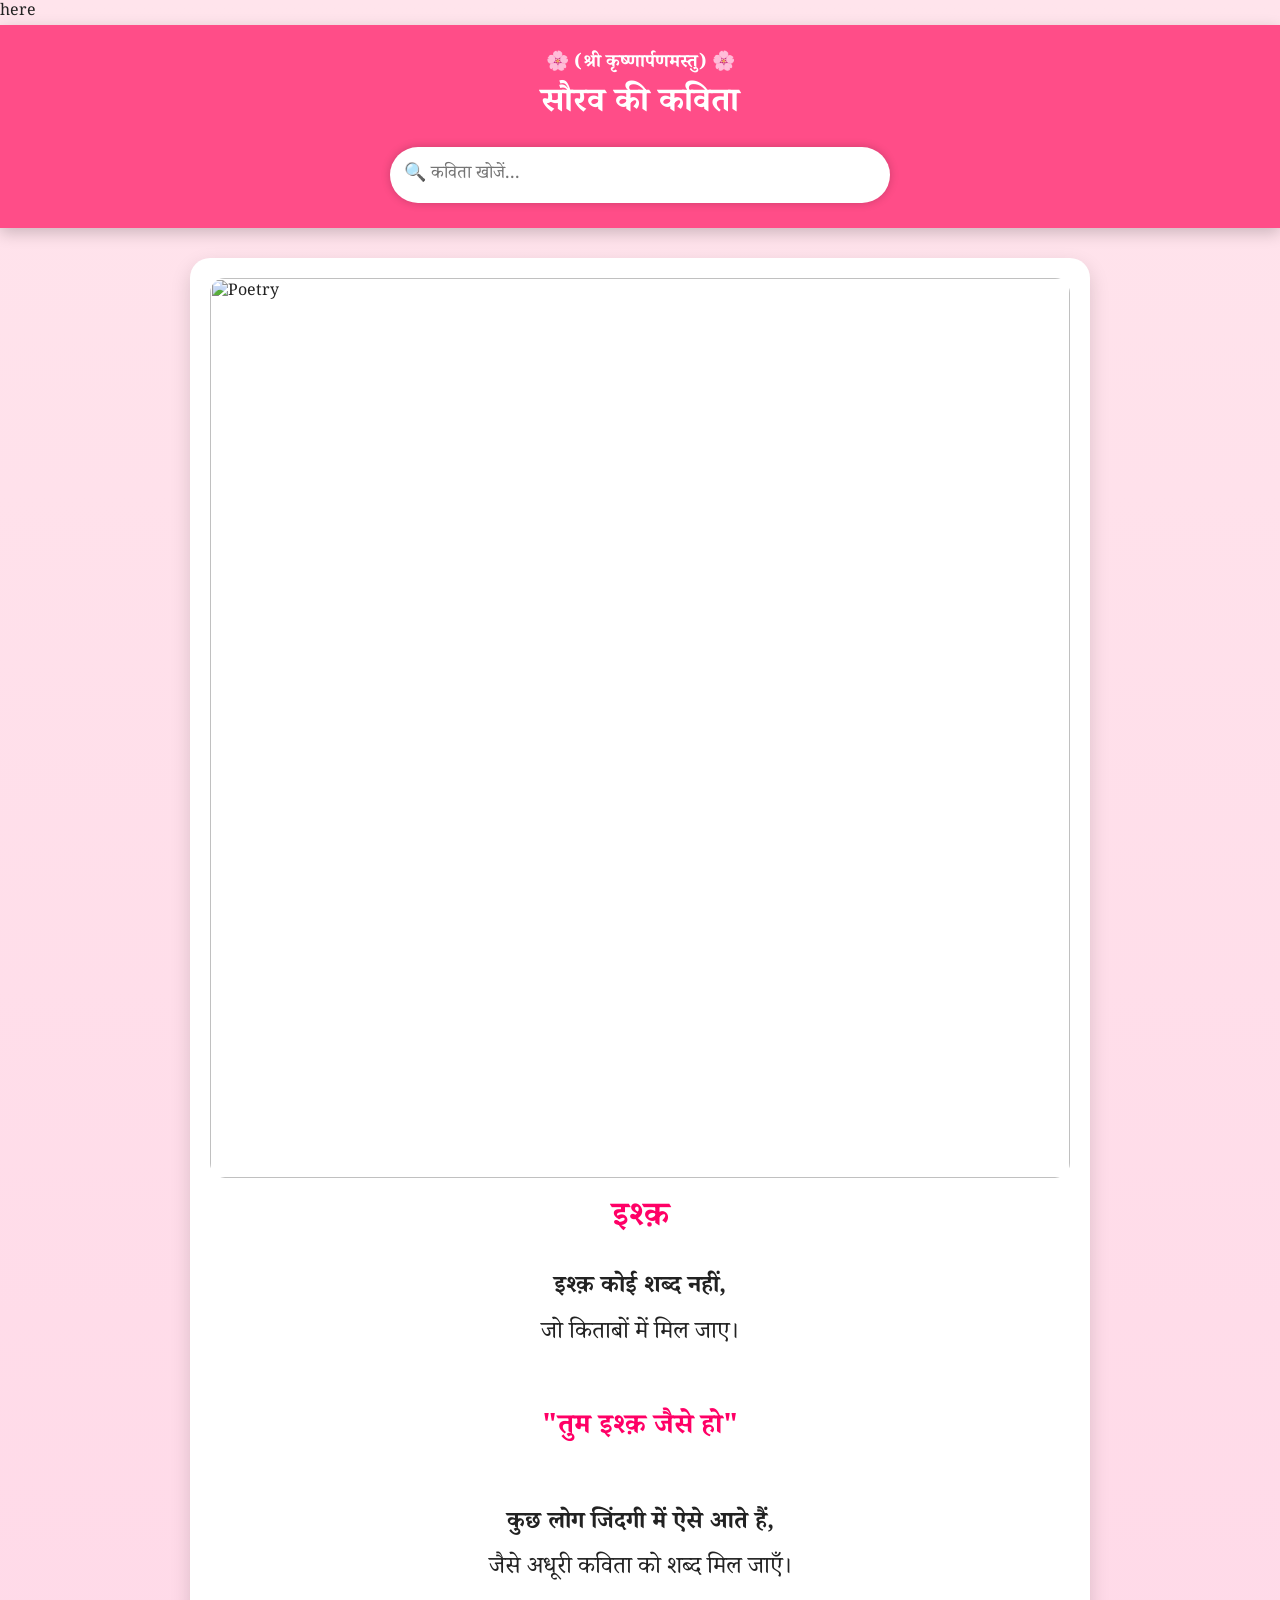
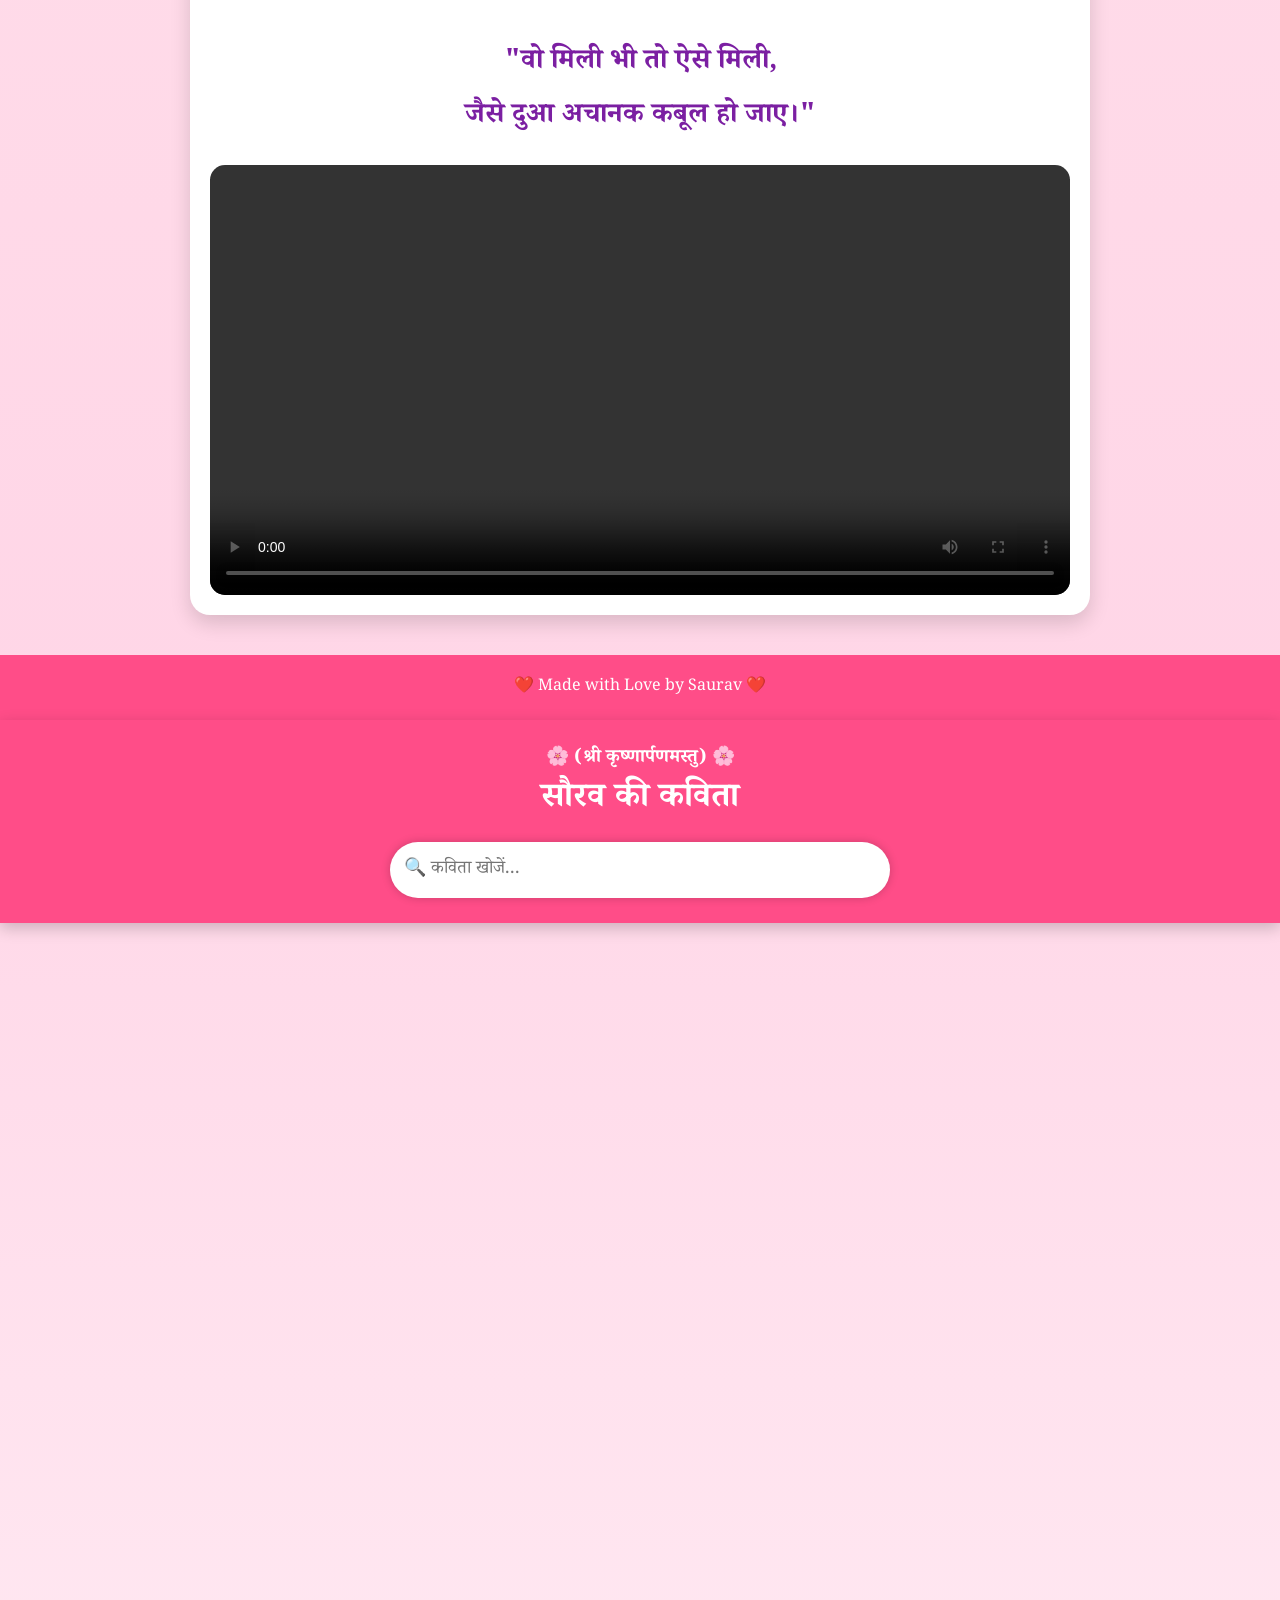
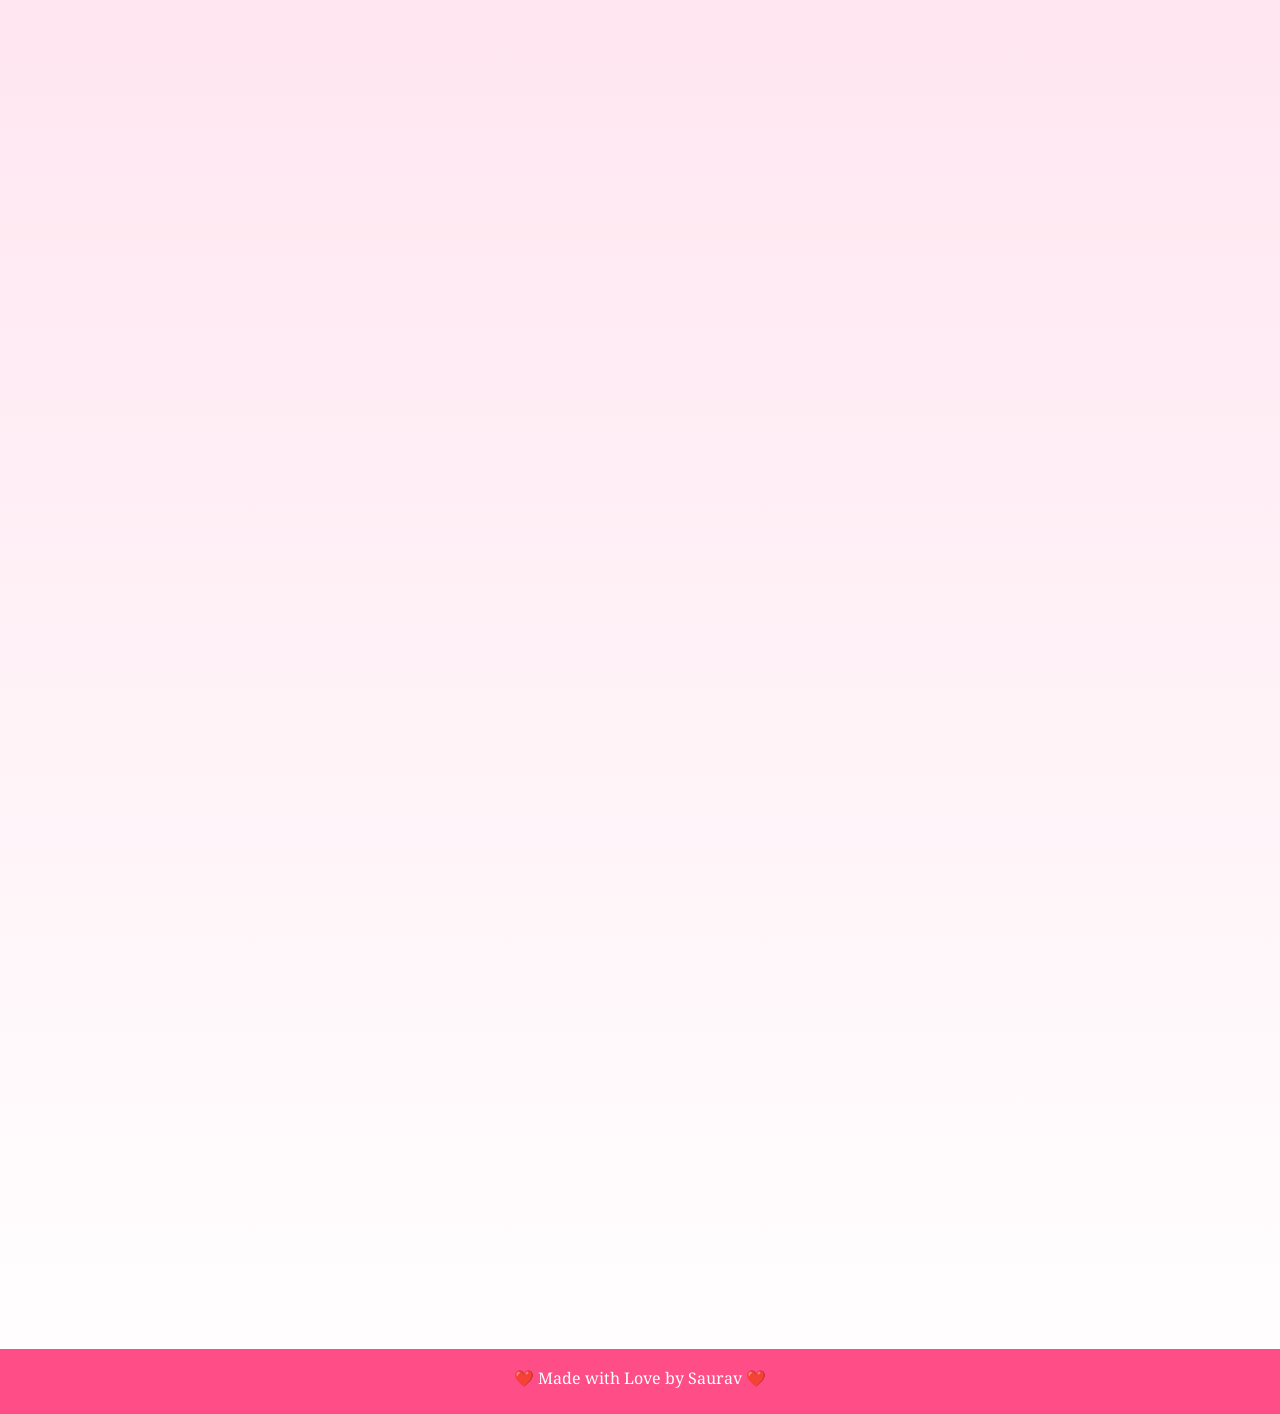
==== Creat.html @ 03a06e12 "Create Creat.html" ====
here<!DOCTYPE html>
<html lang="hi">
<head>
<meta charset="UTF-8">
<meta name="viewport" content="width=device-width, initial-scale=1.0">

<title>🌸 सौरव की कविता 🌸</title>

<link rel="stylesheet" href="Style.css">

<link href="https://fonts.googleapis.com/css2?family=Noto+Serif+Devanagari:wght@400;700&display=swap" rel="stylesheet">

</head>

<body>

<header>

<h3>🌸 (श्री कृष्णार्पणमस्तु) 🌸</h3>

<h1>सौरव की कविता</h1>

<input type="text" id="searchBar" placeholder="🔍 कविता खोजें...">

</header>

<div class="container">

<div class="card">

<img src="images/photo1.jpg" class="photo" alt="Poetry">

<h2>इश्क़</h2>

<p>

<b>इश्क़ कोई शब्द नहीं,</b><br>
जो किताबों में मिल जाए।<br><br>

<span class="pink">
<b>"तुम इश्क़ जैसे हो"</b>
</span>

<br><br>

<b>कुछ लोग जिंदगी में ऐसे आते हैं,</b><br>

जैसे अधूरी कविता को शब्द मिल जाएँ।

<br><br>

<span class="purple">
<b>
"वो मिली भी तो ऐसे मिली,<br>
जैसे दुआ अचानक कबूल हो जाए।"
</b>
</span>

</p>

<video controls width="100%">
<source src="video/video1.mp4" type="video/mp4">
</video>

</div>

</div>

<footer>

❤️ Made with Love by Saurav ❤️

</footer>

<script src="Code.js"></script>

</body>
</html><!DOCTYPE html>
<html lang="hi">
<head>
<meta charset="UTF-8">
<meta name="viewport" content="width=device-width, initial-scale=1.0">

<title>🌸 सौरव की कविता 🌸</title>

<link rel="stylesheet" href="Style.css">

<link href="https://fonts.googleapis.com/css2?family=Noto+Serif+Devanagari:wght@400;700&display=swap" rel="stylesheet">

</head>

<body>

<header>

<h3>🌸 (श्री कृष्णार्पणमस्तु) 🌸</h3>

<h1>सौरव की कविता</h1>

<input type="text" id="searchBar" placeholder="🔍 कविता खोजें...">

</header>

<div class="container">

<div class="card">

<img src="images/photo1.jpg" class="photo" alt="Poetry">

<h2>इश्क़</h2>

<p>

<b>इश्क़ कोई शब्द नहीं,</b><br>
जो किताबों में मिल जाए।<br><br>

<span class="pink">
<b>"तुम इश्क़ जैसे हो"</b>
</span>

<br><br>

<b>कुछ लोग जिंदगी में ऐसे आते हैं,</b><br>

जैसे अधूरी कविता को शब्द मिल जाएँ।

<br><br>

<span class="purple">
<b>
"वो मिली भी तो ऐसे मिली,<br>
जैसे दुआ अचानक कबूल हो जाए।"
</b>
</span>

</p>

<video controls width="100%">
<source src="video/video1.mp4" type="video/mp4">
</video>

</div>

</div>

<footer>

❤️ Made with Love by Saurav ❤️

</footer>

<script src="Code.js"></script>

</body>
  </html>
---- Style.css ----
*{
margin:0;
padding:0;
box-sizing:border-box;
font-family:'Noto Serif Devanagari',serif;
}

body{
background:linear-gradient(180deg,#ffe4ec,#ffd6e7,#fff);
color:#222;
}

header{
background:#ff4d88;
color:#fff;
text-align:center;
padding:25px;
position:sticky;
top:0;
z-index:1000;
box-shadow:0 5px 15px rgba(0,0,0,.2);
}

header h2{
font-size:18px;
margin-bottom:8px;
}

header h1{
font-size:34px;
margin-bottom:15px;
}

#searchBar{
width:90%;
max-width:500px;
padding:14px;
border:none;
border-radius:30px;
font-size:18px;
outline:none;
box-shadow:0 0 10px rgba(0,0,0,.2);
}

.container{
width:95%;
max-width:900px;
margin:30px auto;
}

.card{
background:#fff;
padding:20px;
border-radius:20px;
margin-bottom:35px;
box-shadow:0 8px 20px rgba(0,0,0,.15);

opacity:0;
transform:translateY(60px);
transition:.8s;
}

.card.show{
opacity:1;
transform:translateY(0);
}

.photo{
width:100%;
border-radius:15px;
margin-bottom:15px;
}

.card h2{
text-align:center;
font-size:34px;
color:#ff0066;
margin-bottom:20px;
}

.card p{
font-size:24px;
line-height:1.9;
text-align:center;
}

.pink{
color:#ff0066;
font-size:28px;
}

.purple{
color:#7b1fa2;
font-size:28px;
}

video{
width:100%;
margin-top:20px;
border-radius:15px;
}

#topBtn{
box-shadow:0 0 10px rgba(0,0,0,.4);
}

footer{
background:#ff4d88;
color:white;
text-align:center;
padding:20px;
margin-top:40px;
}

@media(max-width:700px){

header h1{
font-size:26px;
}

.card p{
font-size:20px;
}

.card h2{
font-size:28px;
}

.pink,.purple{
font-size:22px;
}

}
---- Style.css ----
*{
margin:0;
padding:0;
box-sizing:border-box;
font-family:'Noto Serif Devanagari',serif;
}

body{
background:linear-gradient(180deg,#ffe4ec,#ffd6e7,#fff);
color:#222;
}

header{
background:#ff4d88;
color:#fff;
text-align:center;
padding:25px;
position:sticky;
top:0;
z-index:1000;
box-shadow:0 5px 15px rgba(0,0,0,.2);
}

header h2{
font-size:18px;
margin-bottom:8px;
}

header h1{
font-size:34px;
margin-bottom:15px;
}

#searchBar{
width:90%;
max-width:500px;
padding:14px;
border:none;
border-radius:30px;
font-size:18px;
outline:none;
box-shadow:0 0 10px rgba(0,0,0,.2);
}

.container{
width:95%;
max-width:900px;
margin:30px auto;
}

.card{
background:#fff;
padding:20px;
border-radius:20px;
margin-bottom:35px;
box-shadow:0 8px 20px rgba(0,0,0,.15);

opacity:0;
transform:translateY(60px);
transition:.8s;
}

.card.show{
opacity:1;
transform:translateY(0);
}

.photo{
width:100%;
border-radius:15px;
margin-bottom:15px;
}

.card h2{
text-align:center;
font-size:34px;
color:#ff0066;
margin-bottom:20px;
}

.card p{
font-size:24px;
line-height:1.9;
text-align:center;
}

.pink{
color:#ff0066;
font-size:28px;
}

.purple{
color:#7b1fa2;
font-size:28px;
}

video{
width:100%;
margin-top:20px;
border-radius:15px;
}

#topBtn{
box-shadow:0 0 10px rgba(0,0,0,.4);
}

footer{
background:#ff4d88;
color:white;
text-align:center;
padding:20px;
margin-top:40px;
}

@media(max-width:700px){

header h1{
font-size:26px;
}

.card p{
font-size:20px;
}

.card h2{
font-size:28px;
}

.pink,.purple{
font-size:22px;
}

}
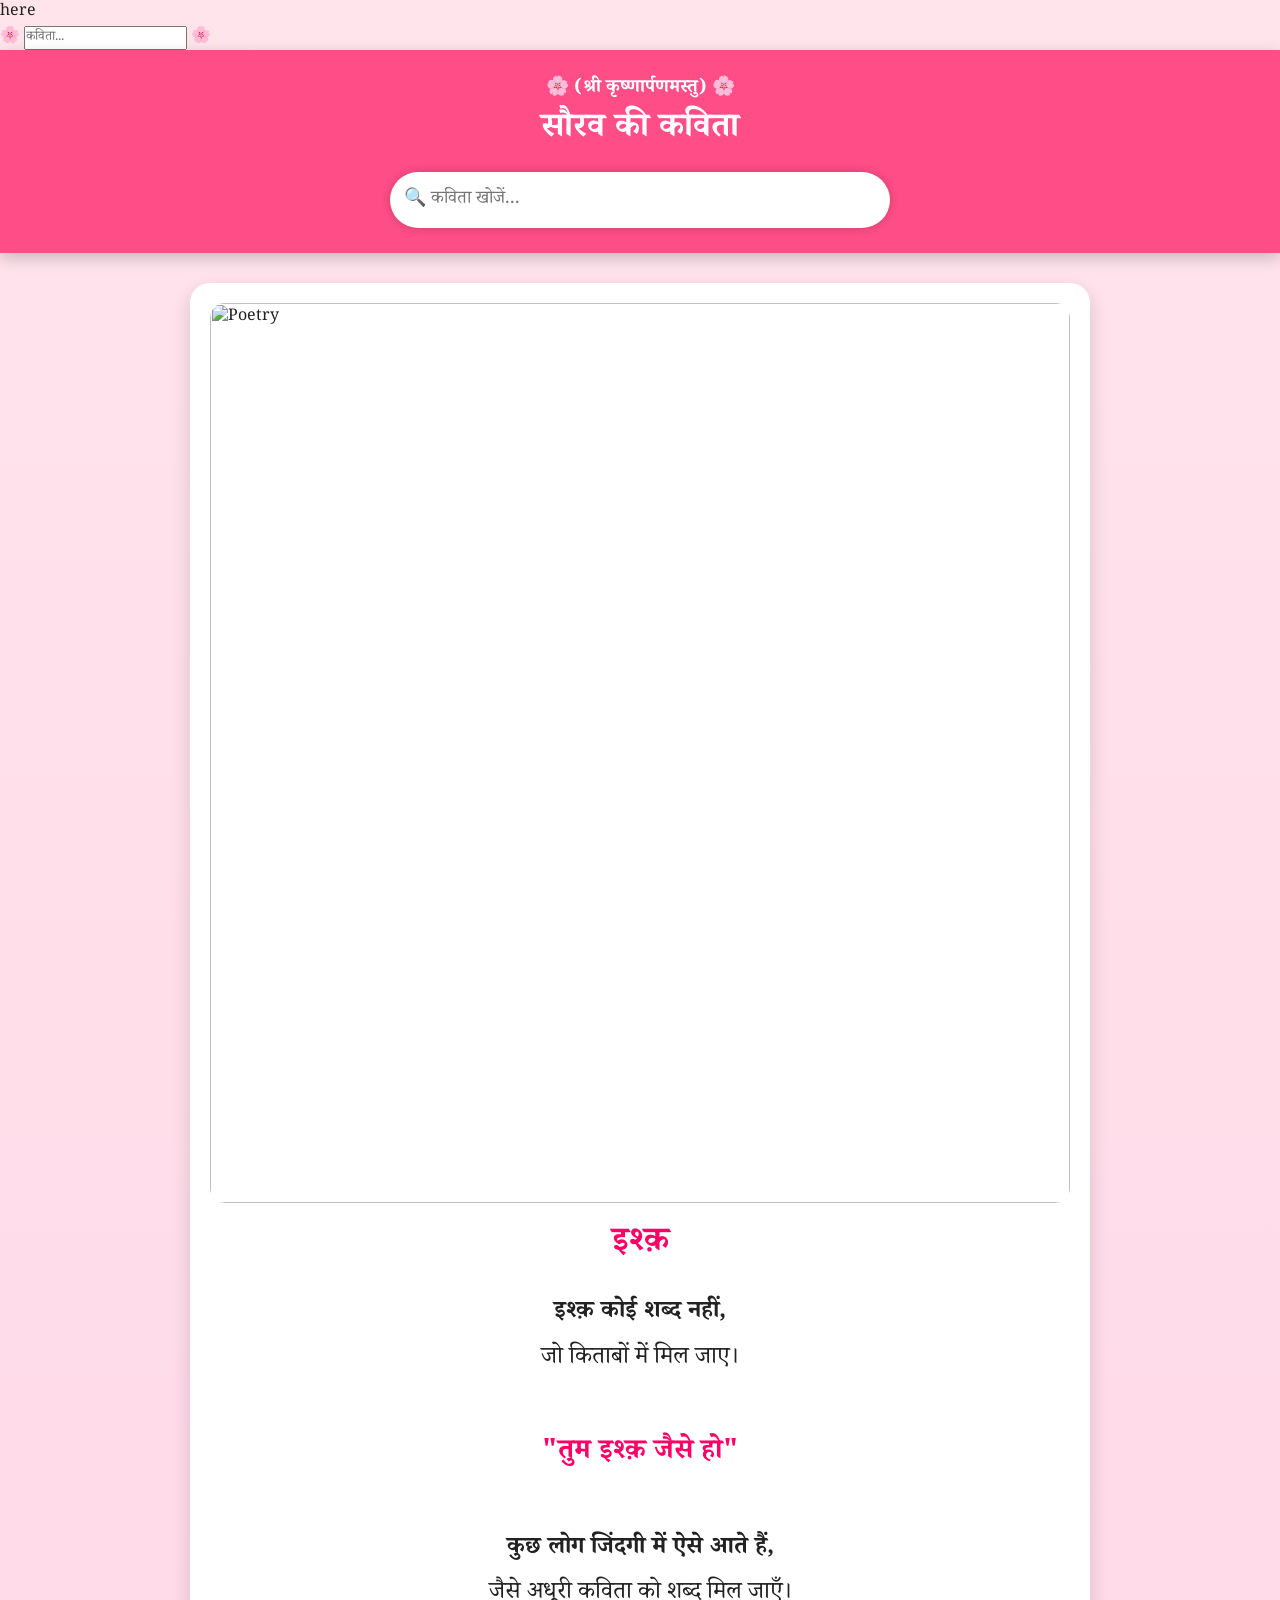
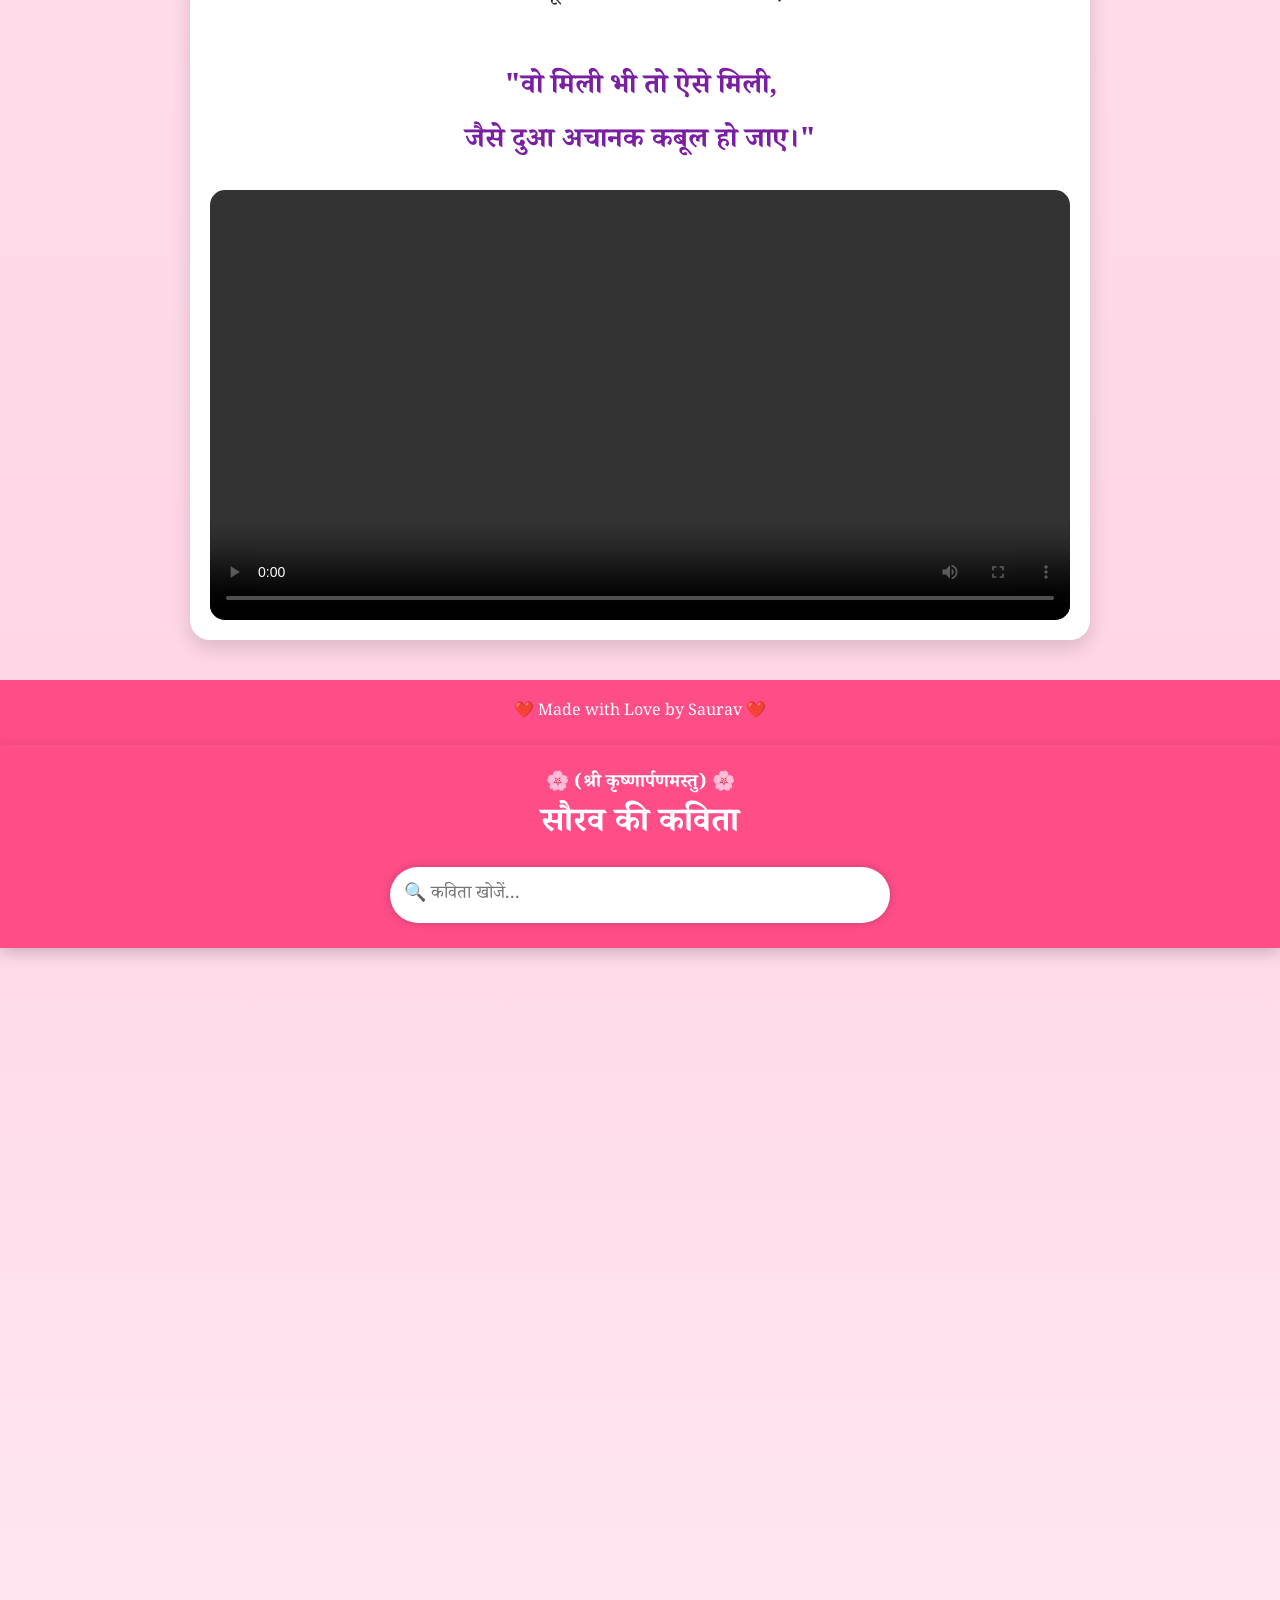
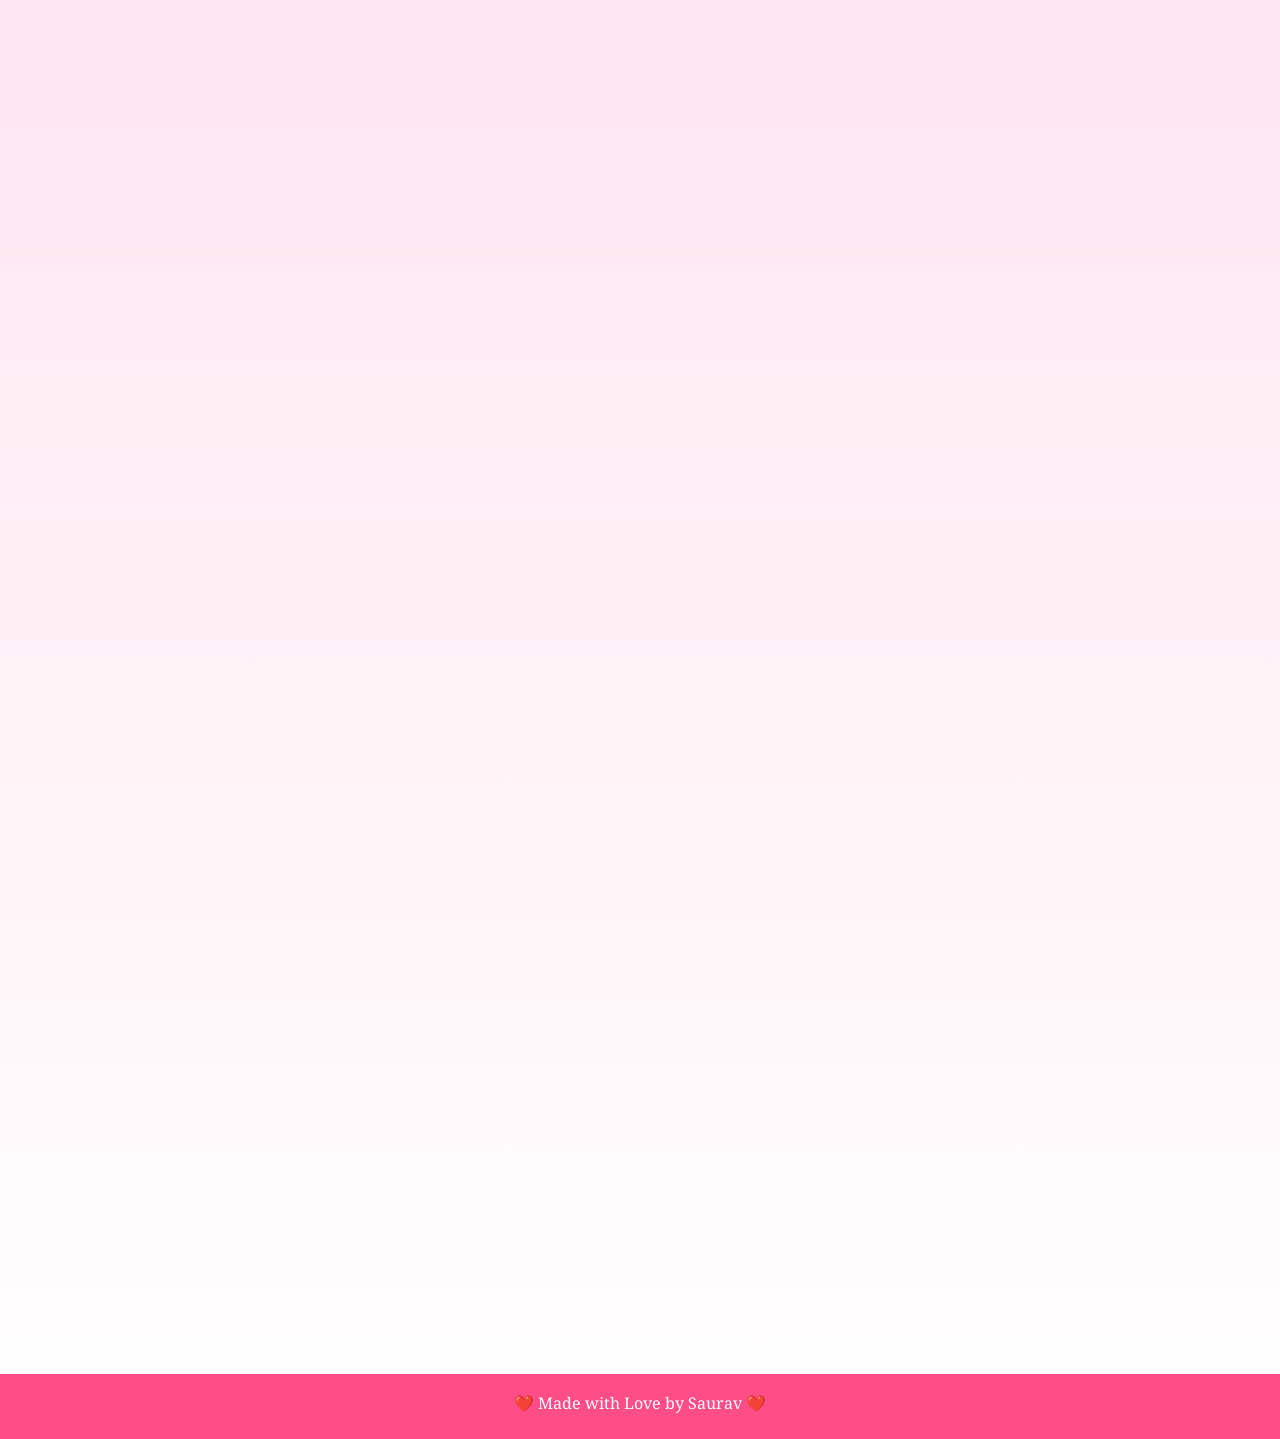
==== commit e0bbef43: "Update Creat.html" ====
--- a/Creat.html
+++ b/Creat.html
@@ -13,7 +13,11 @@
 </head>
 
 <body>
-
+<div class="search-box">
+    🌸
+    <input type="text" id="searclove" placeholder="कविता...">
+    🌸
+</div>
 <header>
 
 <h3>🌸 (श्री कृष्णार्पणमस्तु) 🌸</h3>
--- a/Style.css
+++ b/Style.css
@@ -130,4 +130,18 @@
 font-size:22px;
 }
 
-}+}
+.photo-card{
+display:flex;
+justify-content:center;
+margin:30px 0;
+}
+
+.profile-photo{
+width:280px;
+max-width:90%;
+border-radius:20px;
+border:5px solid #ff4f87;
+box-shadow:0 10px 30px rgba(255,79,135,.4);
+object-fit:cover;
+}
--- a/Style.css
+++ b/Style.css
@@ -130,4 +130,18 @@
 font-size:22px;
 }
 
-}+}
+.photo-card{
+display:flex;
+justify-content:center;
+margin:30px 0;
+}
+
+.profile-photo{
+width:280px;
+max-width:90%;
+border-radius:20px;
+border:5px solid #ff4f87;
+box-shadow:0 10px 30px rgba(255,79,135,.4);
+object-fit:cover;
+}
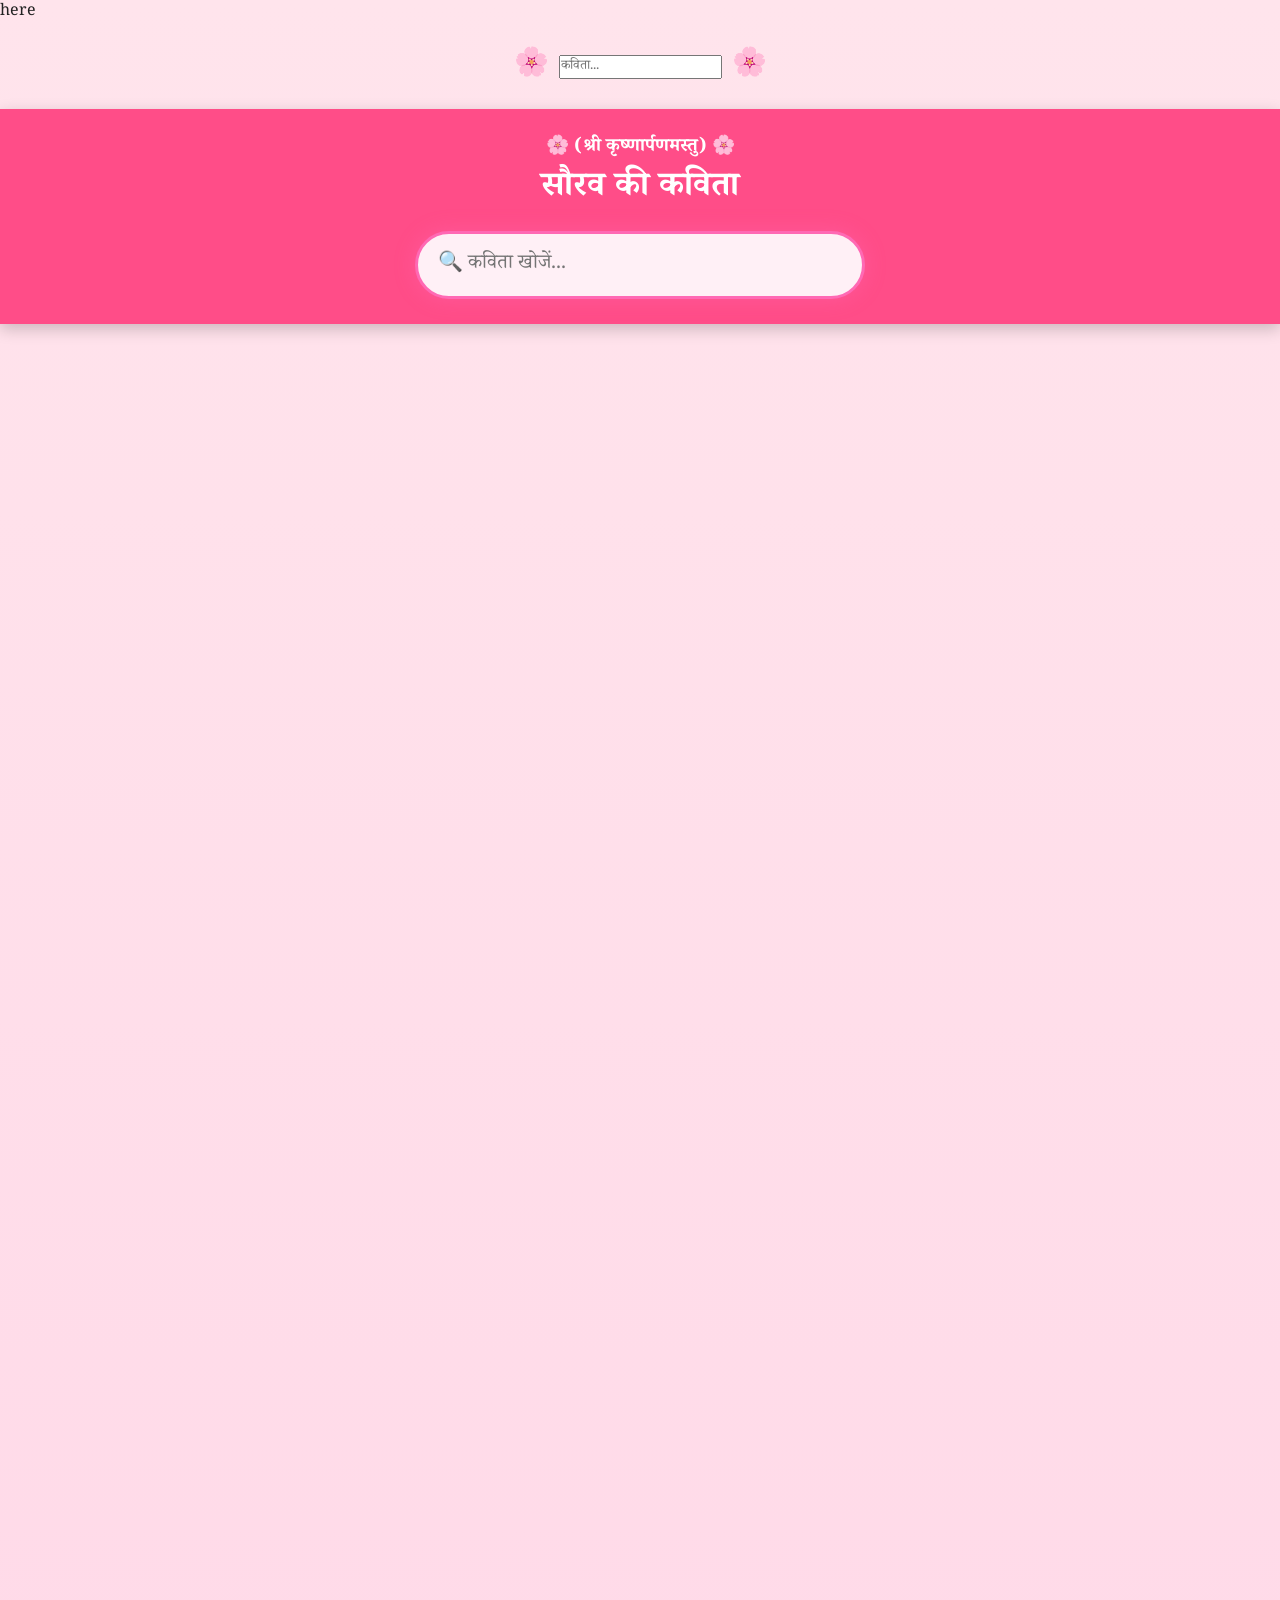
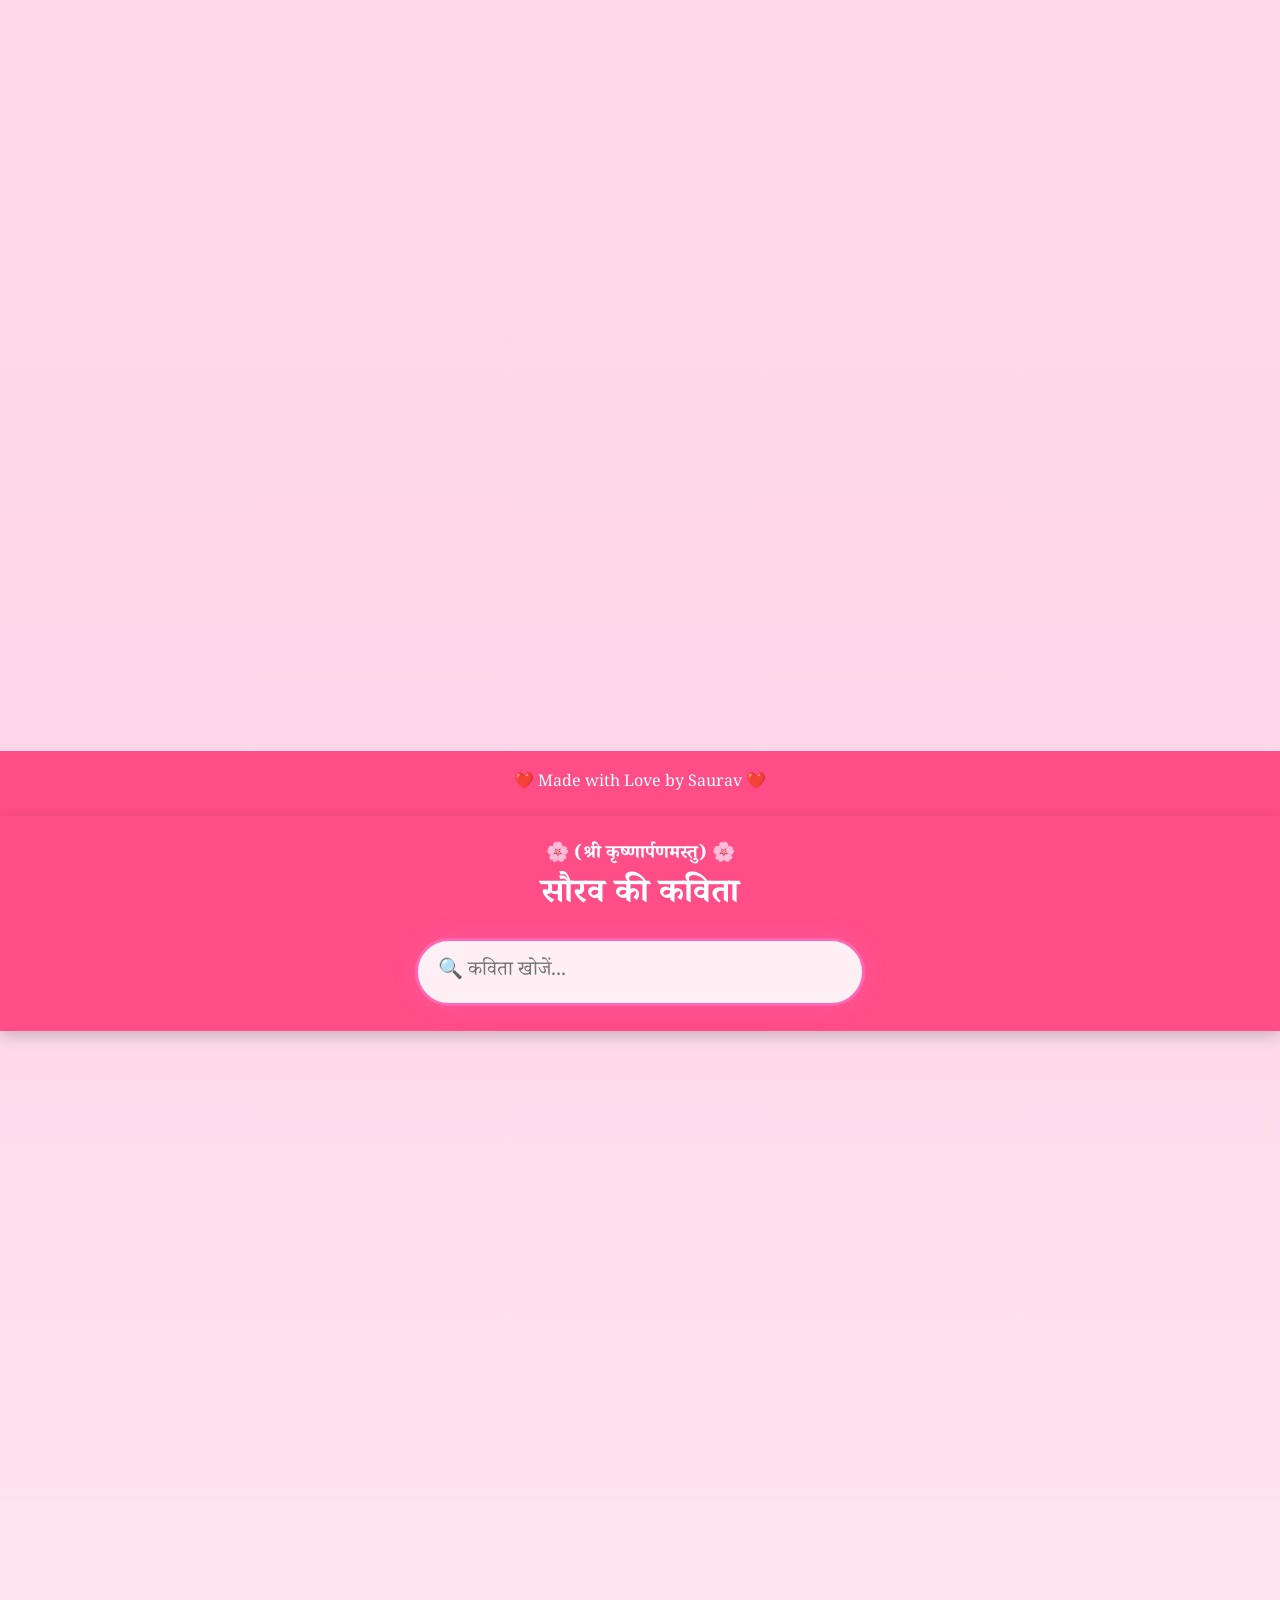
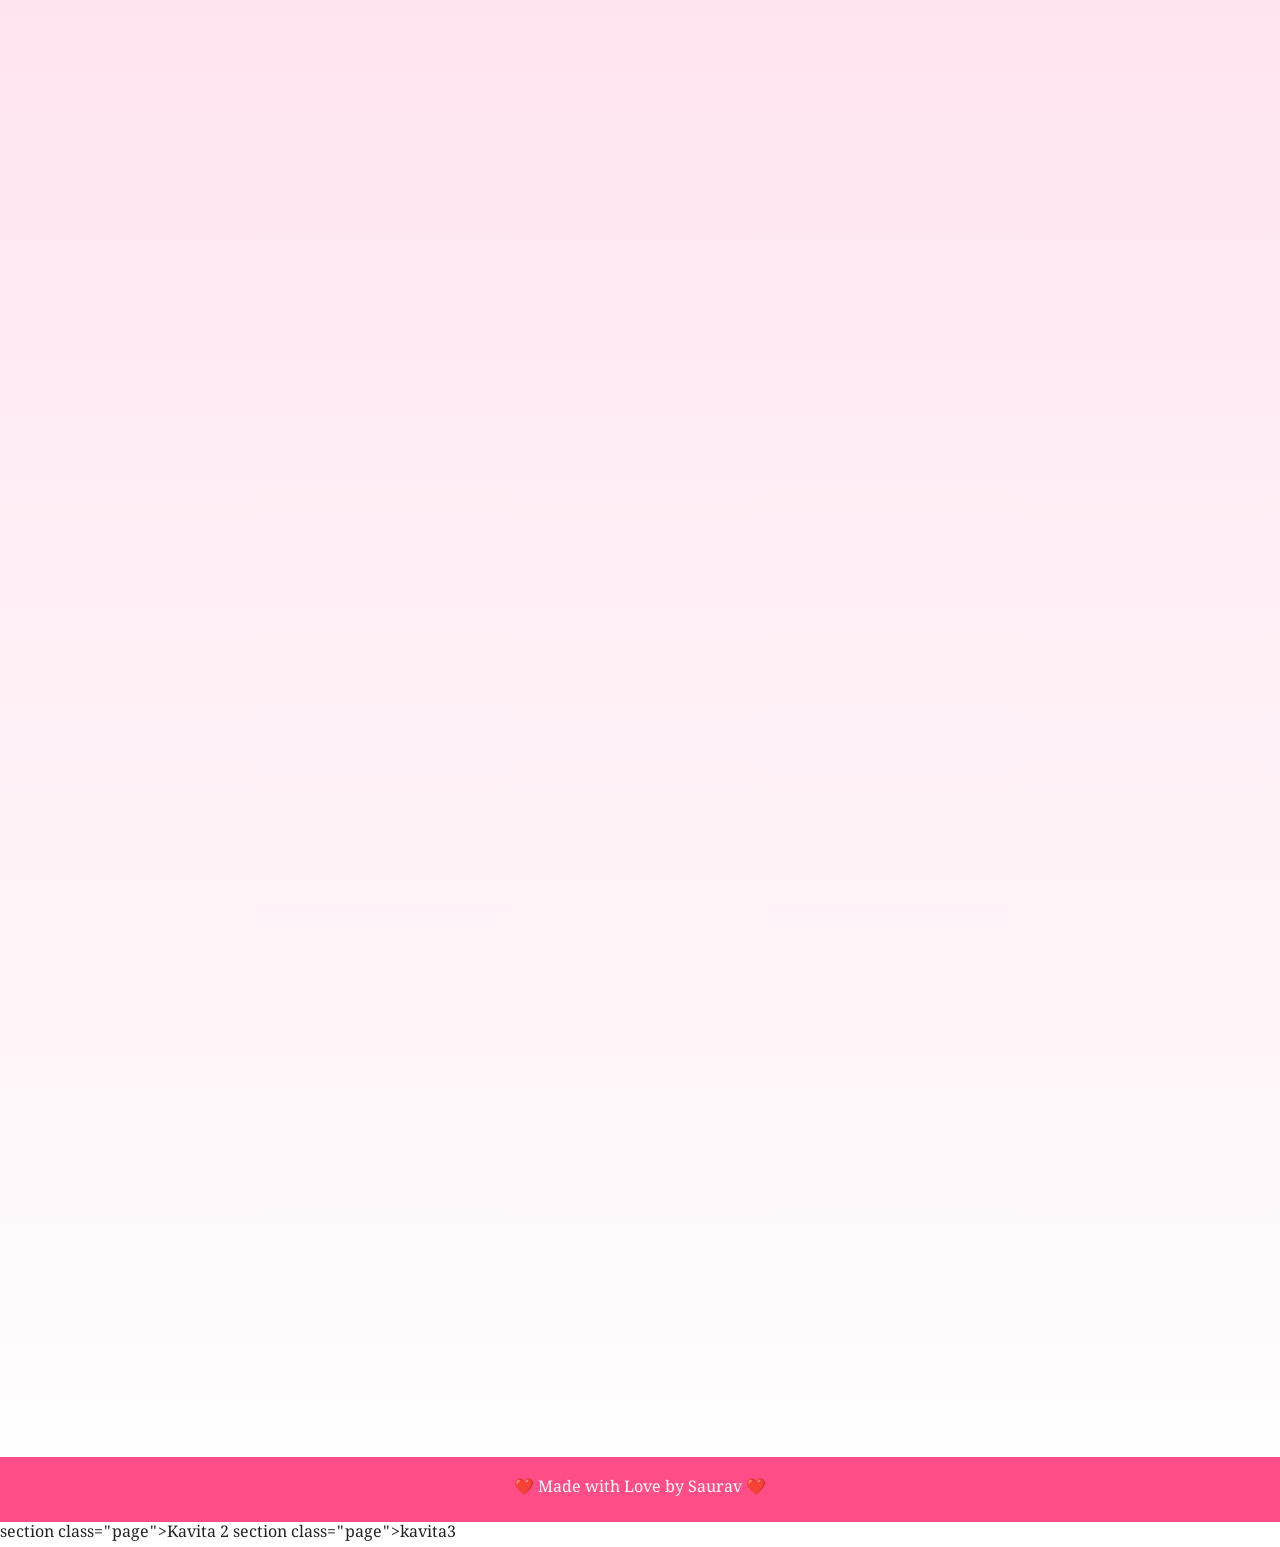
==== commit d225b5c6: "Update Creat.html" ====
--- a/Creat.html
+++ b/Creat.html
@@ -155,5 +155,8 @@
 
 <script src="Code.js"></script>
 
+
+section class="page">Kavita 2</section>
+section class="page">kavita3</section>
 </body>
   </html>
--- a/Style.css
+++ b/Style.css
@@ -145,3 +145,48 @@
 box-shadow:0 10px 30px rgba(255,79,135,.4);
 object-fit:cover;
 }
+.search-box{
+display:flex;
+justify-content:center;
+align-items:center;
+gap:10px;
+margin:20px;
+font-size:28px;
+}
+
+#searchBar{
+width:90%;
+max-width:450px;
+padding:15px 20px;
+border:3px solid #ff69b4;
+border-radius:40px;
+outline:none;
+font-size:20px;
+background:#fff0f6;
+box-shadow:0 0 20px rgba(255,105,180,.4);
+transition:.3s;
+}
+
+#searchBar:focus{
+background:white;
+box-shadow:0 0 30px #ff69b4;
+}
+.slider{
+display:flex;
+overflow-x:auto;
+scroll-snap-type:x mandatory;
+scroll-behavior:smooth;
+}
+
+.page{
+min-width:100%;
+height:100vh;
+scroll-snap-align:start;
+padding:30px;
+background:#ffe6f2;
+display:flex;
+flex-direction:column;
+justify-content:center;
+align-items:center;
+}
+
--- a/Style.css
+++ b/Style.css
@@ -145,3 +145,48 @@
 box-shadow:0 10px 30px rgba(255,79,135,.4);
 object-fit:cover;
 }
+.search-box{
+display:flex;
+justify-content:center;
+align-items:center;
+gap:10px;
+margin:20px;
+font-size:28px;
+}
+
+#searchBar{
+width:90%;
+max-width:450px;
+padding:15px 20px;
+border:3px solid #ff69b4;
+border-radius:40px;
+outline:none;
+font-size:20px;
+background:#fff0f6;
+box-shadow:0 0 20px rgba(255,105,180,.4);
+transition:.3s;
+}
+
+#searchBar:focus{
+background:white;
+box-shadow:0 0 30px #ff69b4;
+}
+.slider{
+display:flex;
+overflow-x:auto;
+scroll-snap-type:x mandatory;
+scroll-behavior:smooth;
+}
+
+.page{
+min-width:100%;
+height:100vh;
+scroll-snap-align:start;
+padding:30px;
+background:#ffe6f2;
+display:flex;
+flex-direction:column;
+justify-content:center;
+align-items:center;
+}
+
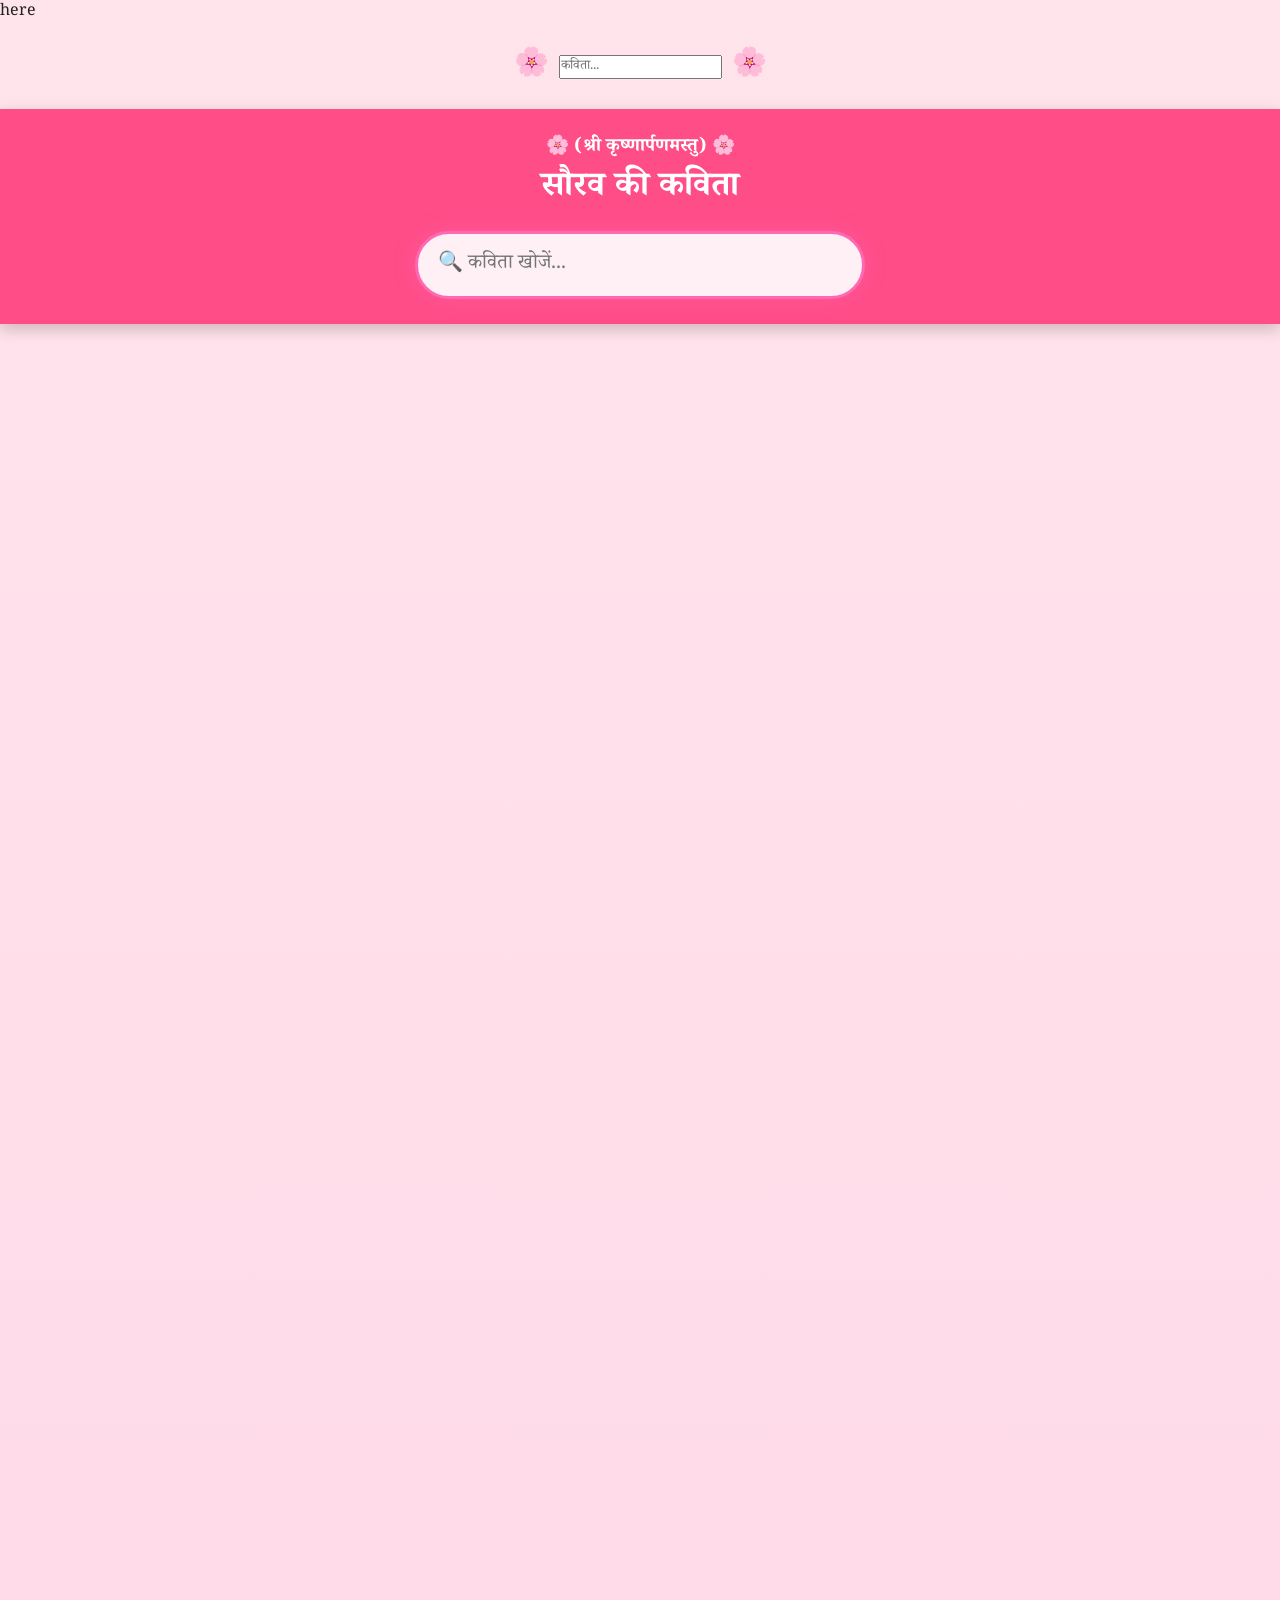
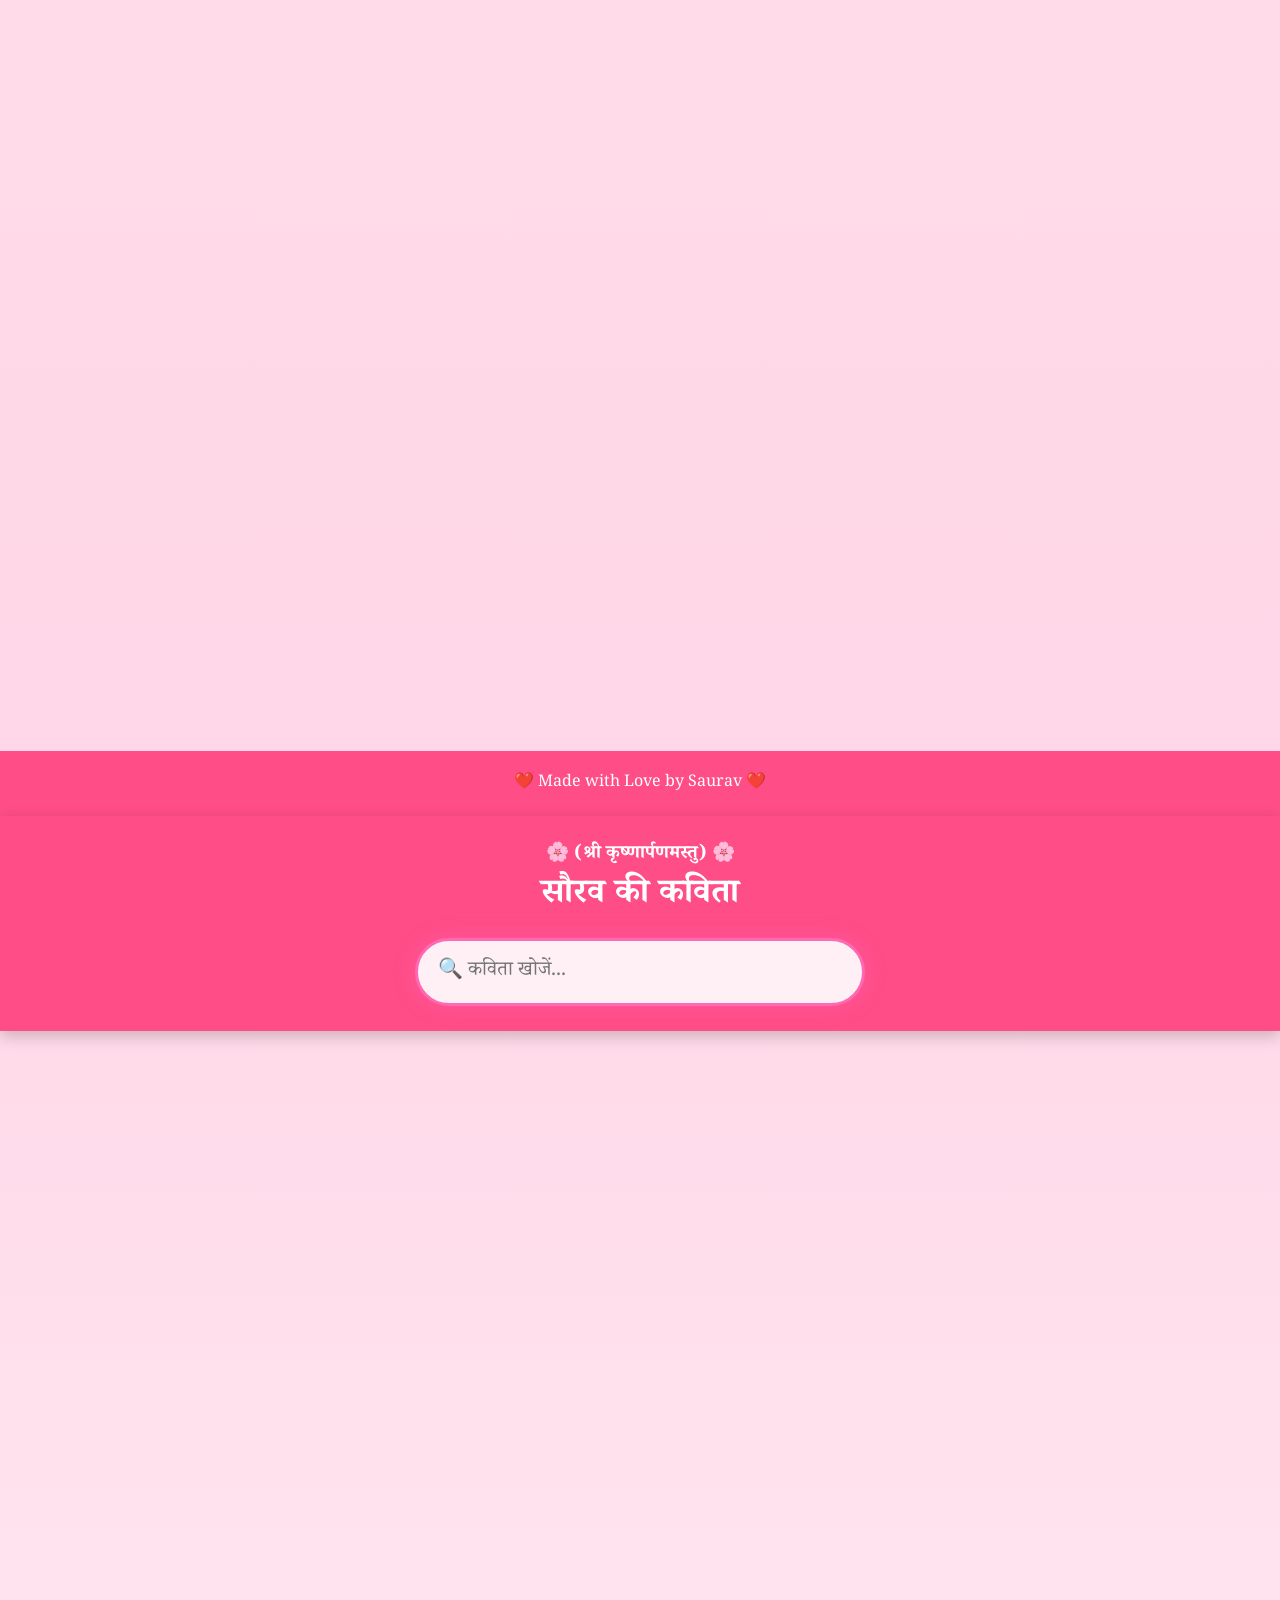
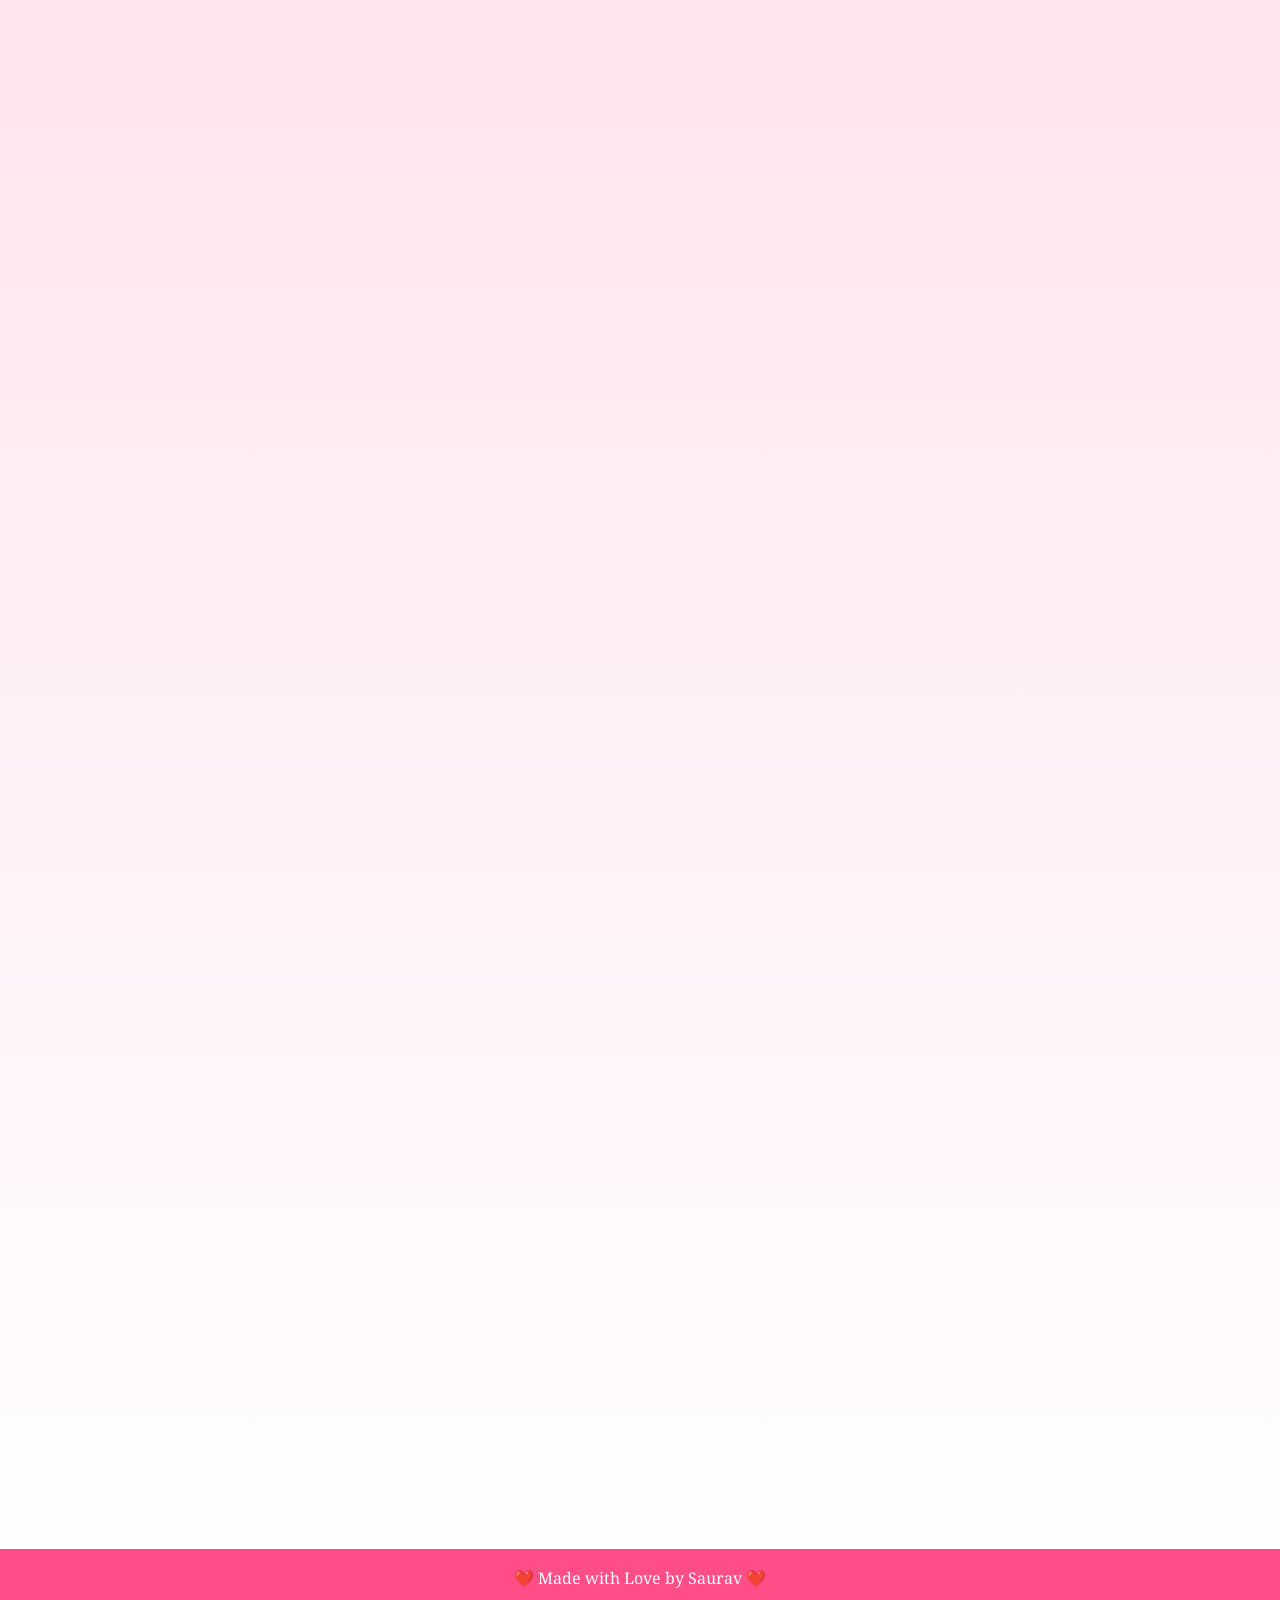
==== commit 42e8c03e: "Update Creat.html" ====
--- a/Creat.html
+++ b/Creat.html
@@ -139,6 +139,11 @@
 
 </p>
 
+<p>
+<b>Kavita 1</b><br>
+Kavita 1 ka agla line </b>
+</p>
+
 <video controls width="100%">
 <source src="video/video1.mp4" type="video/mp4">
 </video>
@@ -156,7 +161,6 @@
 <script src="Code.js"></script>
 
 
-section class="page">Kavita 2</section>
-section class="page">kavita3</section>
+
 </body>
   </html>
